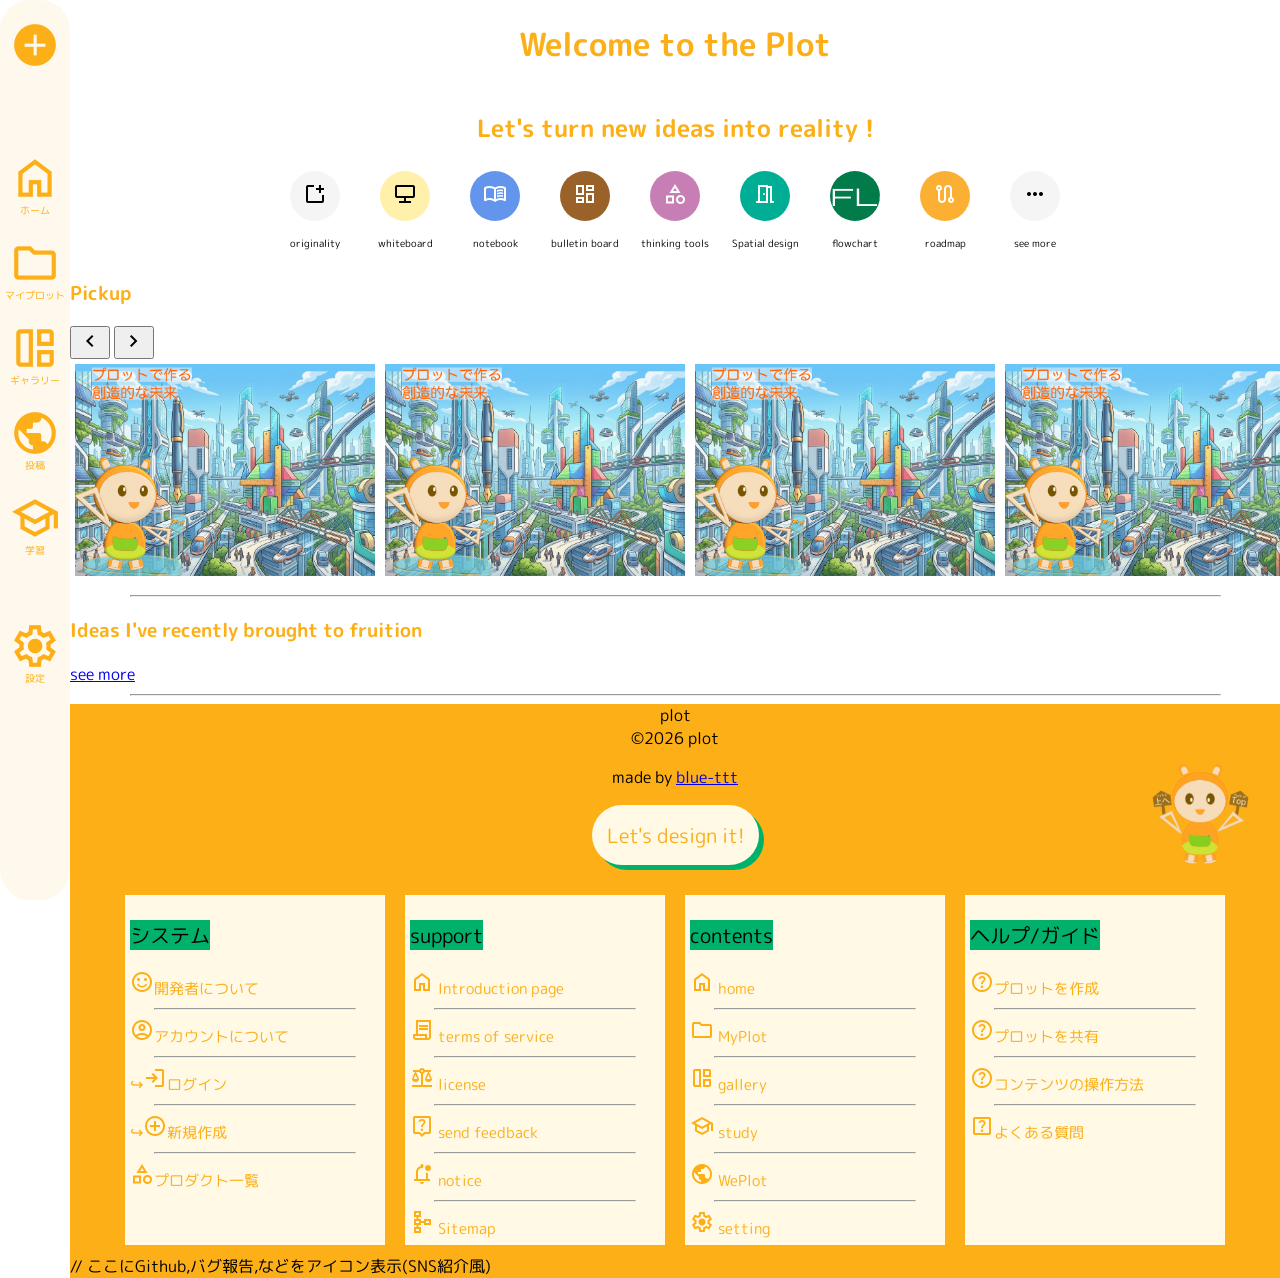
==== index.html @ 829294c9 "Update index.html" ====
<!DOCTYPE html>
<html lang="ja">
<head>
  <meta charset="UTF-8">
  <meta name="viewport" content="width=device-width, initial-scale=1.0">
  <title>plot 誰もが小さなアイディアを大きな創造に</title>
  <link rel="icon" href="https://blue-ttt.github.io/plot/data/plot-icon.ico">
  <link rel="stylesheet" href="https://blue-ttt.github.io/plot/program/style.css">
  <script src="https://blue-ttt.github.io/plot/program/fetch.js"></script>
  <script src="https://blue-ttt.github.io/plot/program/i18n.js"></script>
</head>

<body>
  <nav><div id="navi"></div></nav>
 <div class="allcenter">
  <h1 class="i18n">プロットへようこそ | Welcome to the Plot</h1>
  <h2 class="i18n">新しいアイデアを形にしましょう！ | Let's turn new ideas into reality !</h2>
  <div class="make-new-plots">
   <div class="make-new-plots-BtnAndText"><button class="btn-make-plot make-plot-blank" style="color:#000; background-color:#f5f5f5;"><span class="material-symbols-outlined">new_window</span></button><p class="i18n">空白 | originality</p></div>
   <div class="make-new-plots-BtnAndText"><button class="btn-make-plot make-plot-whiteboard" style="color:#000; background-color:#FFF1AB;"><span class="material-symbols-outlined">jamboard_kiosk</span></button><p class="i18n">ホワイトボード | whiteboard</p></div>
   <div class="make-new-plots-BtnAndText"><button class="btn-make-plot make-plot-whiteboard" style="color:#fff; background-color:#6495ED;"><span class="material-symbols-outlined">menu_book</span></button><p class="i18n">ノート | notebook</p></div>
   <div class="make-new-plots-BtnAndText"><button class="btn-make-plot make-plot-bulletinboard" style="color:#fff; background-color:#9A6229;"><span class="material-symbols-outlined">dashboard</span></button><p class="i18n">掲示板 | bulletin board</p></div>
   <div class="make-new-plots-BtnAndText"><button class="btn-make-plot make-plot-thinkingtools" style="color:#fff; background-color:#C77EB5;"><span class="material-symbols-outlined">category</span></button><p class="i18n">思考ツール | thinking tools</p></div>
   <div class="make-new-plots-BtnAndText"><button class="btn-make-plot make-plot-spacedesign" style="color:#fff; background-color:#00AE95;"><span class="material-symbols-outlined">meeting_room</span></button><p class="i18n">空間デザイン | Spatial design</p></div>
   <div class="make-new-plots-BtnAndText"><button class="btn-make-plot make-plot-thinkingtools" style="color:#fff; background-color:#007B49;"><span class="material-symbols-outlined">flowchart</span></button><p class="i18n">フローチャート | flowchart</p></div>
   <div class="make-new-plots-BtnAndText"><button class="btn-make-plot make-plot-roadmap" style="color:#fff; background-color:#FBB034;"><span class="material-symbols-outlined">route</span></button><p class="i18n">ロードマップ | roadmap</p></div>
   <div class="make-new-plots-BtnAndText"><button class="btn-make-plot make-plot-more" style="color:#000; background-color:#f5f5f5;"><span class="material-symbols-outlined">more_horiz</span></button><p class="i18n">もっと見る | see more</p></div>
  </div>
 </div>
  
  <h3 class="i18n">ピックアップ | Pickup</h3>
  <div class="imgcursor">
    <button class="imgcursor-leftcursor" data-tooltip="前のピックアップへ"><span class="material-symbols-outlined">chevron_left</span></button>
    <button class="imgcursor-rightcursor" data-tooltip="次のピックアップへ"><span class="material-symbols-outlined">chevron_right</span></button>
    <div class="imgcursor-imgs">
    <div class="imgcursor-contents"><a href="https://blue-ttt.github.io/plot/program/footer"><img src="https://blue-ttt.github.io/plot/data/plot-ad1.png"></a></div>
    <div class="imgcursor-contents"><a href="https://blue-ttt.github.io/plot/program/footer"><img src="https://blue-ttt.github.io/plot/data/plot-ad1.png"></a></div>
    <div class="imgcursor-contents"><a href="https://blue-ttt.github.io/plot/program/footer"><img src="https://blue-ttt.github.io/plot/data/plot-ad1.png"></a></div>
    <div class="imgcursor-contents"><a href="https://blue-ttt.github.io/plot/program/footer"><img src="https://blue-ttt.github.io/plot/data/plot-ad1.png"></a></div>
   </div>
  </div>
  <hr style="width:90%;">
  <h3 class="i18n">最近 形にしたアイデア | Ideas I've recently brought to fruition</h3>
  <a href="https://blue-ttt.github.io/plot/myplot.html" class="i18n">もっと見る | see more</a>
  <hr style="width:90%;">
  
   <footer>
    <a href="" data-tooltip="ページ上へ戻る" class="back-to-top"><img src="https://blue-ttt.github.io/plot/data/plot-BackToTop.png" alt="ページ上に戻る" style="width:100px; height:auto;"></a>
    <div id="footer"></div>
   </footer>
 <style>
   body{ margin:0; padding-left:70px;/* navの分開ける */ }
   .allcenter{ display:flex; flex-direction:column; justify-content:center; align-items:center;  }
   .back-to-top{ position:fixed; right:30px; bottom:30px; z-index:240; }
   .btn-make-plot{ border-radius:50%; border:none; font-size:30px; width:50px; aspect-ratio:1/1; padding:0; margin:5px 20px; transition:all 0.2s ease-in-out; }
   .btn-make-plot:hover{ transform:scale(1.1); }
   .make-new-plots-BtnAndText{ flex-direction:column; justify-content:center; padding:0; text-align:center; }
   .make-new-plots{ display:flex; flex-direction:row; padding:0; flex-wrap:wrap; }
   .make-new-plots p{ font-size:10px; }

   .imgcursor-contents img{ width:300px; height:auto; padding:0; margin:5px; }
   .imgcursor-imgs{ display:flex; flex-direction:row; transition:all 0.5s ease-in-out; overflow:hidden; overflow-x:auto; }
   
   footer{ margin:0; padding:0; width:100%; }
   nav{ position:fixed; left:0; margin:0; position:fixed; }
    
  @media(max-width:768px){
    body{ padding-left:0; padding-bottom:50px;/*navの左余白を消し,下に作る*/ }
    nav{ bottom:40px; width:100vw; height:50px; position: fixed; }
    .back-to-top{ position:fixed; right:10px; bottom:35px; z-index:240; }
    }
  </style>
</body>
</html>
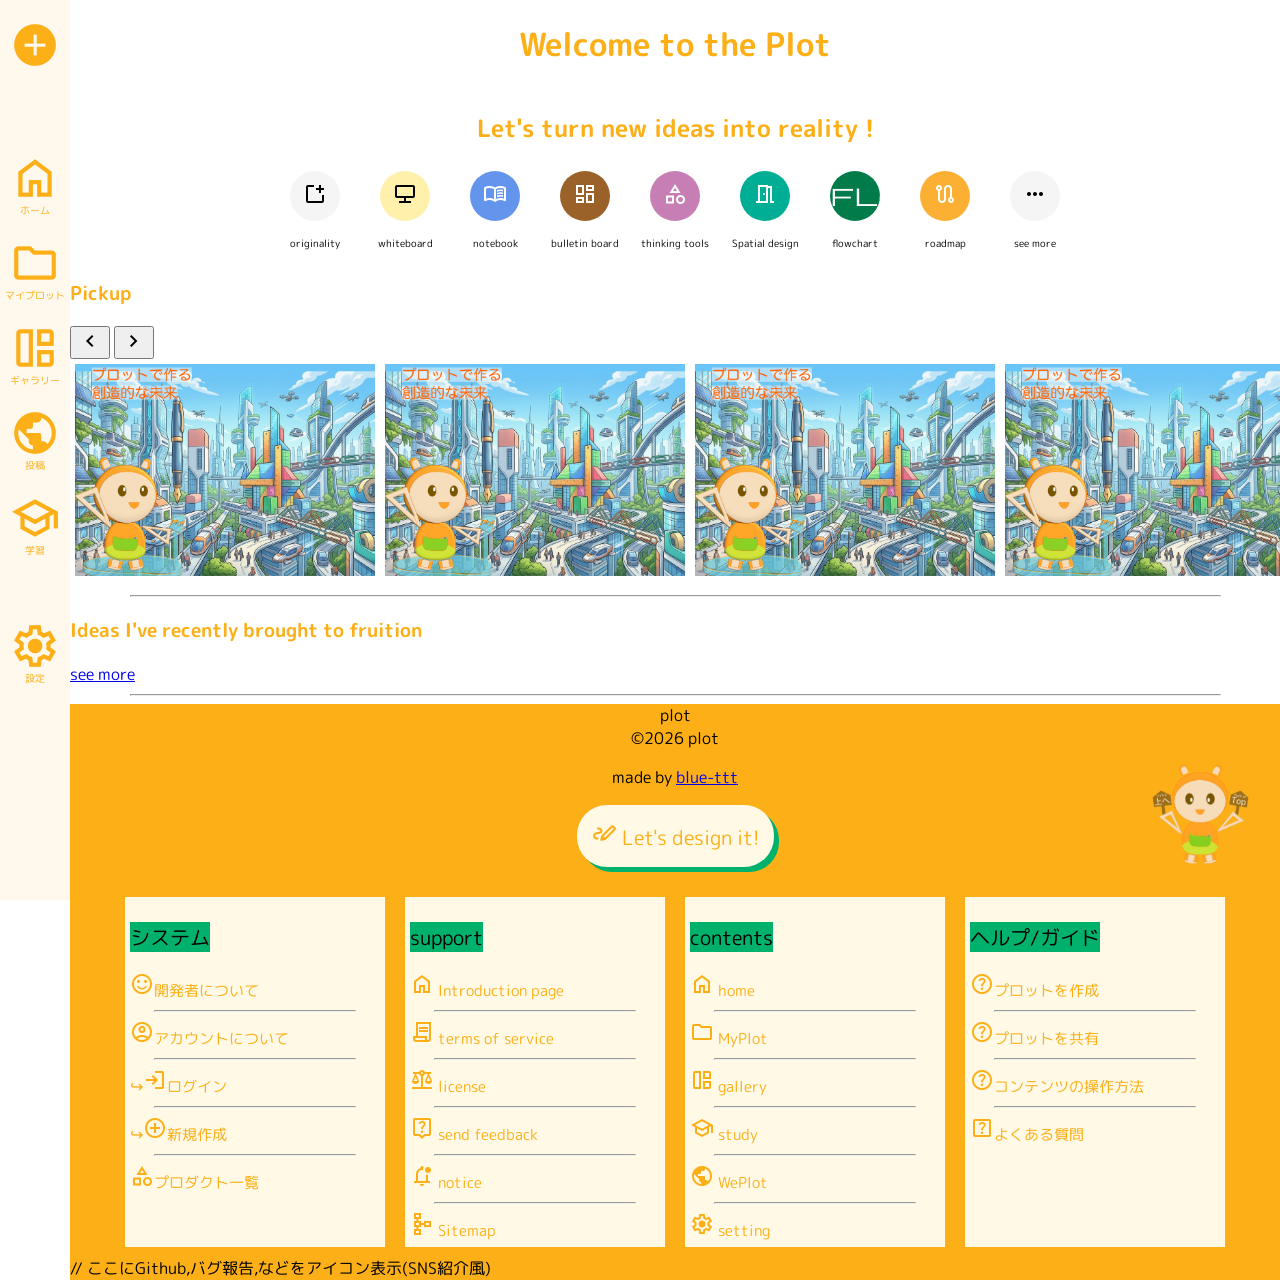
==== commit 08ad3895: "Update index.html" ====
--- a/index.html
+++ b/index.html
@@ -62,7 +62,7 @@
    .imgcursor-imgs{ display:flex; flex-direction:row; transition:all 0.5s ease-in-out; overflow:hidden; overflow-x:auto; }
    
    footer{ margin:0; padding:0; width:100%; }
-   nav{ position:fixed; left:0; margin:0; position:fixed; }
+   nav{ position:fixed; left:0; margin:0; }
     
   @media(max-width:768px){
     body{ padding-left:0; padding-bottom:50px;/*navの左余白を消し,下に作る*/ }
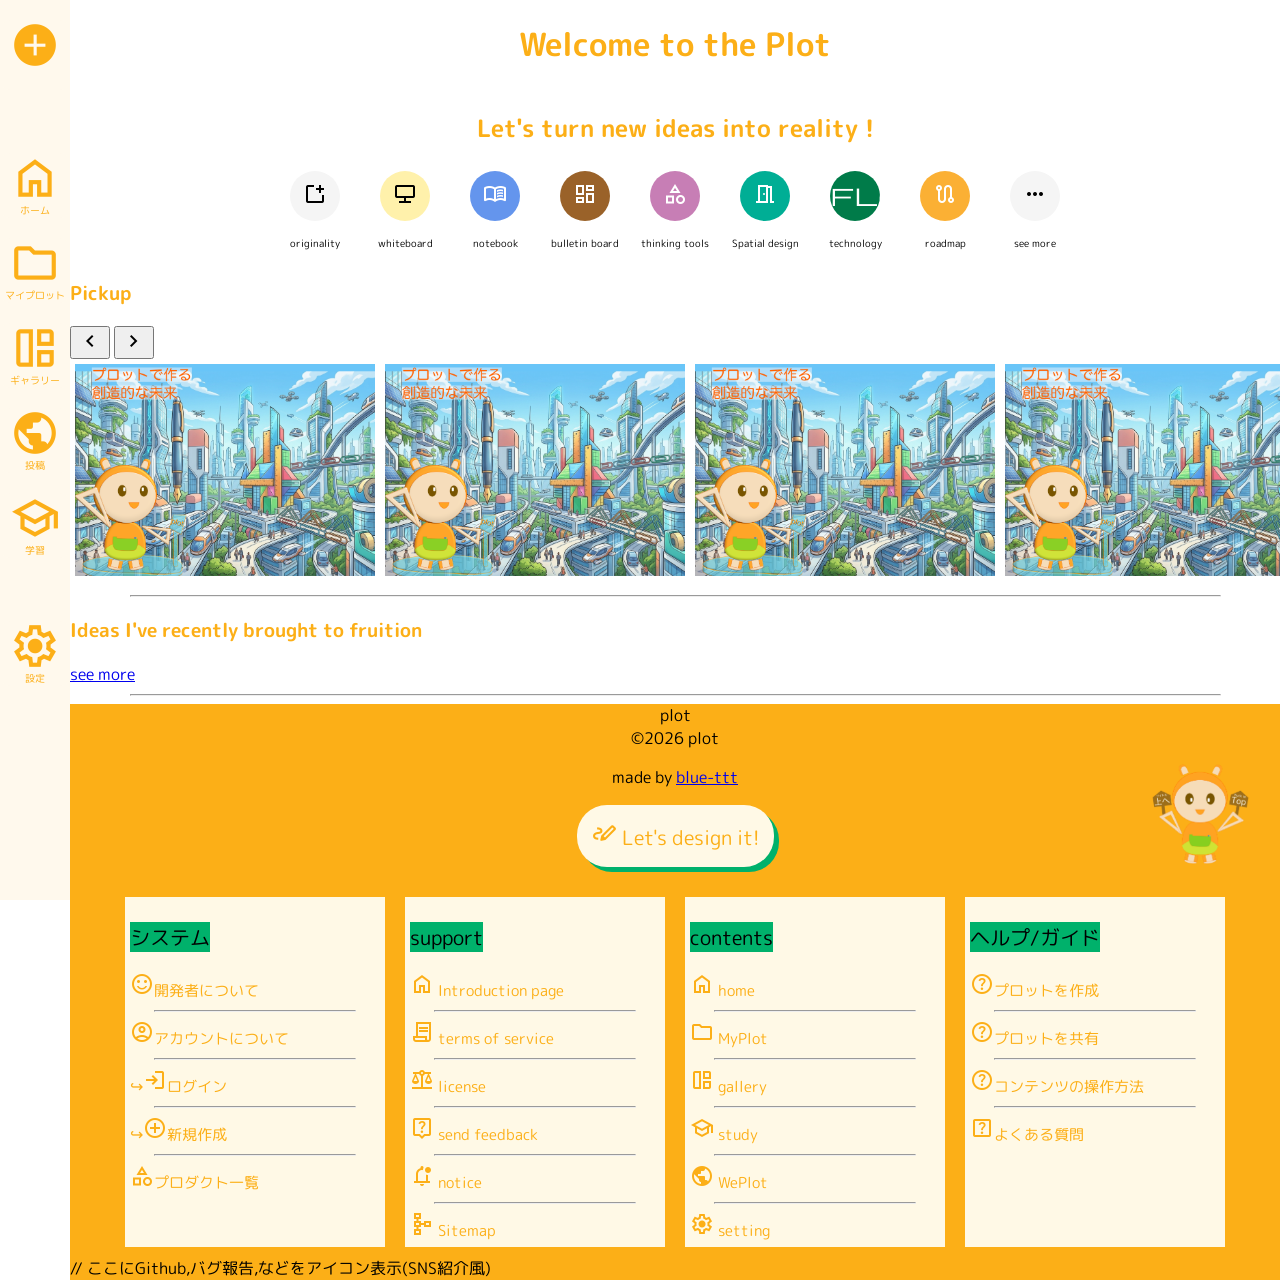
==== commit 1d50bb13: "Update index.html" ====
--- a/index.html
+++ b/index.html
@@ -22,7 +22,7 @@
    <div class="make-new-plots-BtnAndText"><button class="btn-make-plot make-plot-bulletinboard" style="color:#fff; background-color:#9A6229;"><span class="material-symbols-outlined">dashboard</span></button><p class="i18n">掲示板 | bulletin board</p></div>
    <div class="make-new-plots-BtnAndText"><button class="btn-make-plot make-plot-thinkingtools" style="color:#fff; background-color:#C77EB5;"><span class="material-symbols-outlined">category</span></button><p class="i18n">思考ツール | thinking tools</p></div>
    <div class="make-new-plots-BtnAndText"><button class="btn-make-plot make-plot-spacedesign" style="color:#fff; background-color:#00AE95;"><span class="material-symbols-outlined">meeting_room</span></button><p class="i18n">空間デザイン | Spatial design</p></div>
-   <div class="make-new-plots-BtnAndText"><button class="btn-make-plot make-plot-thinkingtools" style="color:#fff; background-color:#007B49;"><span class="material-symbols-outlined">flowchart</span></button><p class="i18n">フローチャート | flowchart</p></div>
+   <div class="make-new-plots-BtnAndText"><button class="btn-make-plot make-plot-thinkingtools" style="color:#fff; background-color:#007B49;"><span class="material-symbols-outlined">flowchart</span></button><p class="i18n">技術 | technology</p></div>
    <div class="make-new-plots-BtnAndText"><button class="btn-make-plot make-plot-roadmap" style="color:#fff; background-color:#FBB034;"><span class="material-symbols-outlined">route</span></button><p class="i18n">ロードマップ | roadmap</p></div>
    <div class="make-new-plots-BtnAndText"><button class="btn-make-plot make-plot-more" style="color:#000; background-color:#f5f5f5;"><span class="material-symbols-outlined">more_horiz</span></button><p class="i18n">もっと見る | see more</p></div>
   </div>
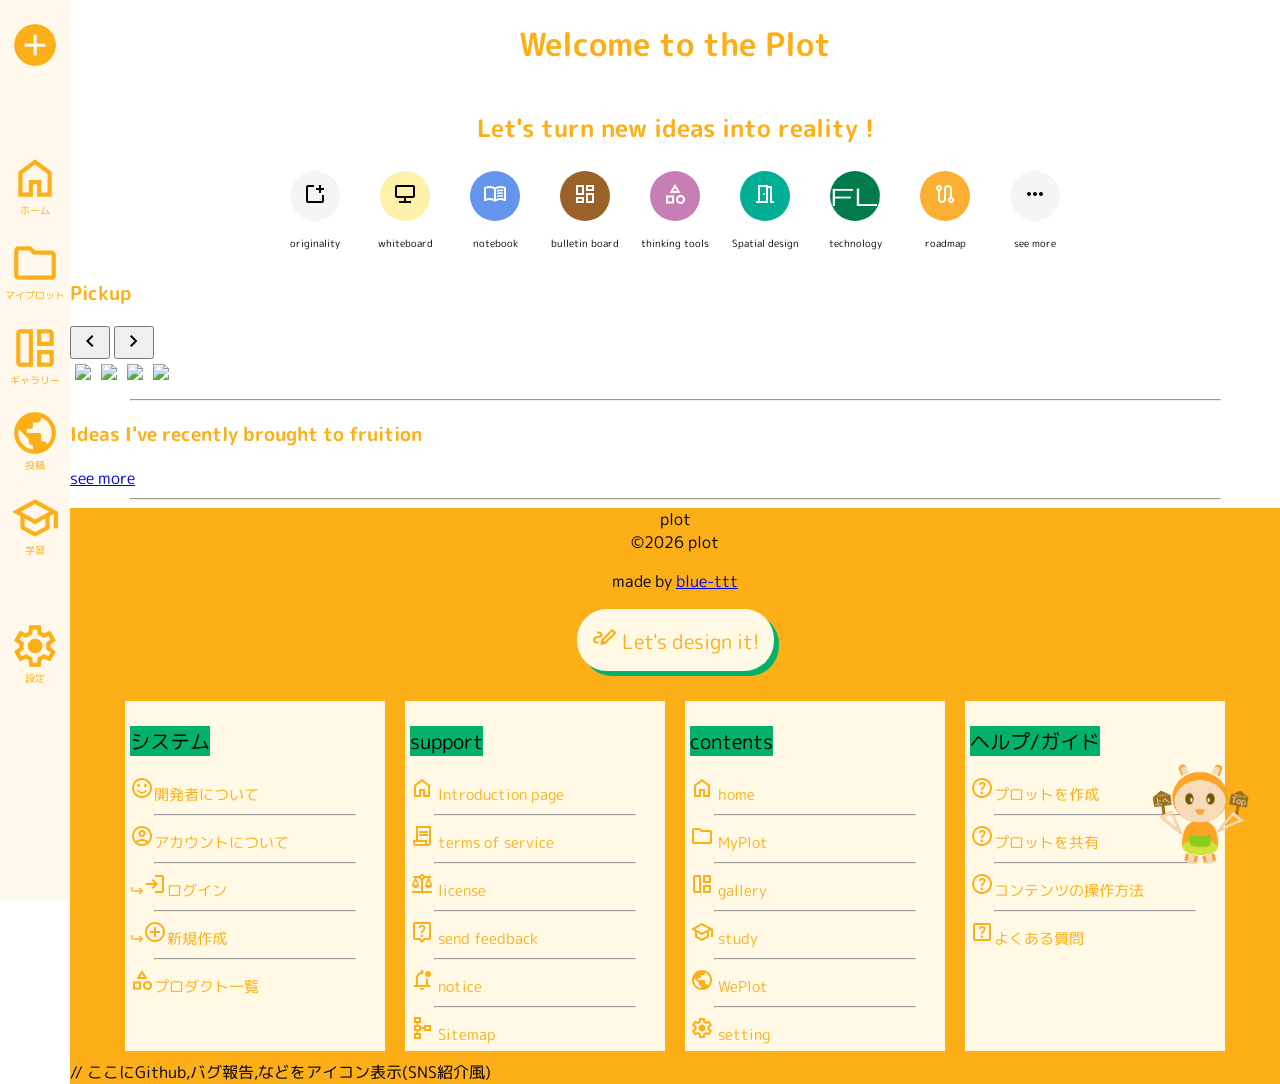
==== commit fc405a44: "アイコンの調節" ====
--- a/index.html
+++ b/index.html
@@ -4,7 +4,7 @@
   <meta charset="UTF-8">
   <meta name="viewport" content="width=device-width, initial-scale=1.0">
   <title>plot 誰もが小さなアイディアを大きな創造に</title>
-  <link rel="icon" href="https://blue-ttt.github.io/plot/data/plot-icon.ico">
+  <link rel="icon" href="https://blue-ttt.github.io/plot/data/plot-icon.png">
   <link rel="stylesheet" href="https://blue-ttt.github.io/plot/program/style.css">
   <script src="https://blue-ttt.github.io/plot/program/fetch.js"></script>
   <script src="https://blue-ttt.github.io/plot/program/i18n.js"></script>
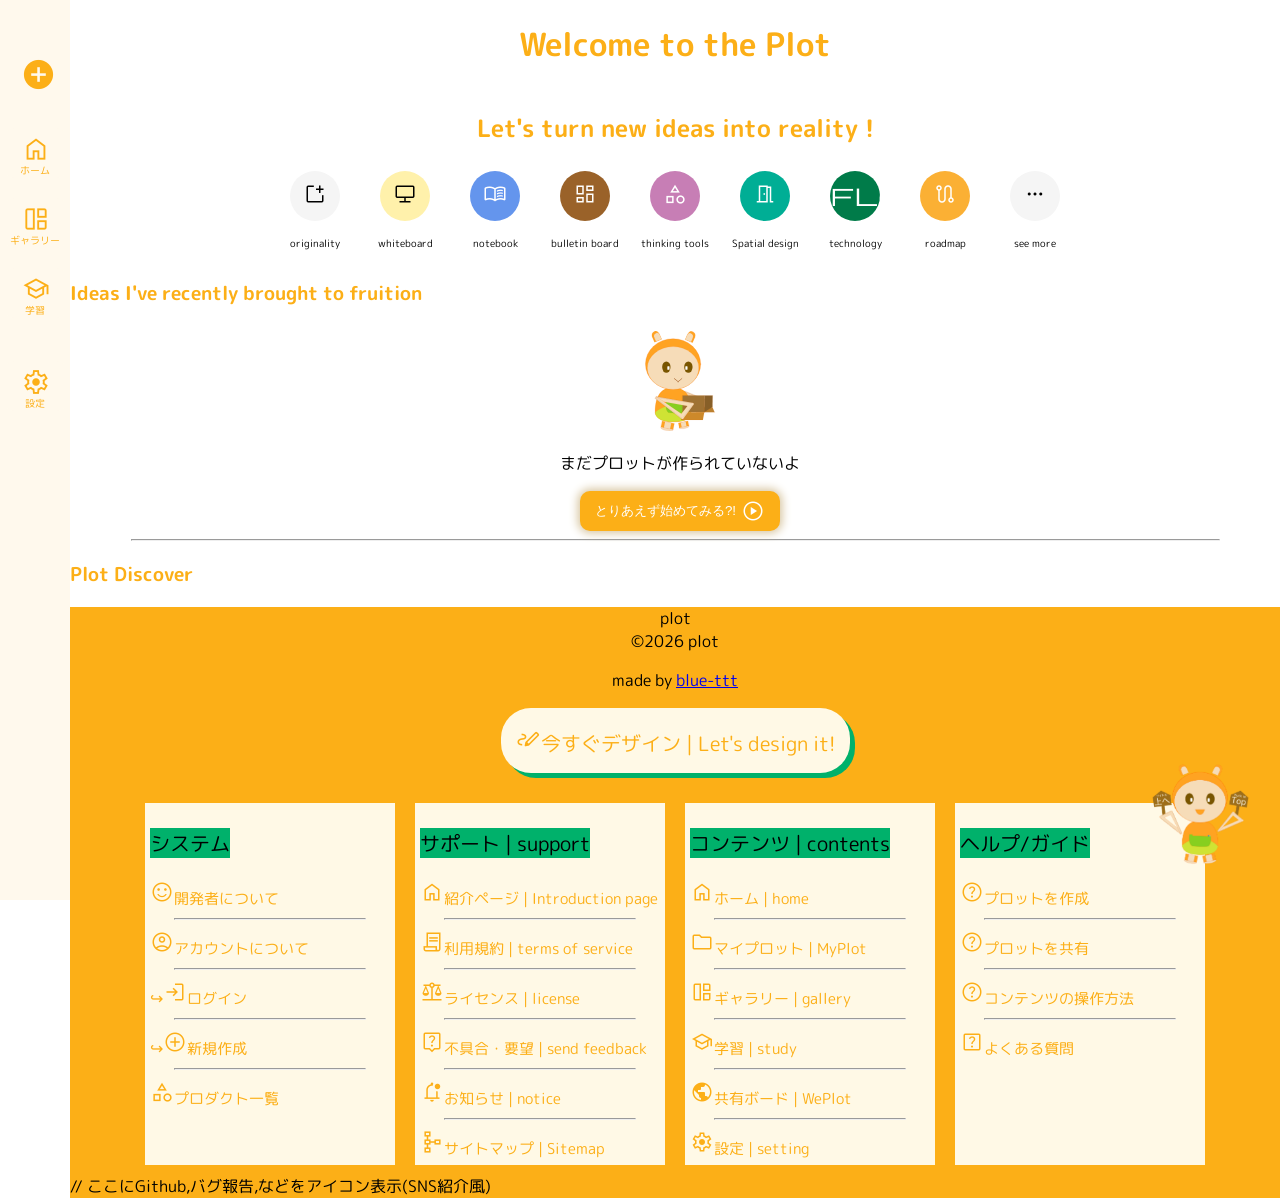
==== commit 335a9907: "フォルダー構造の改善(整理)と、素材の追加、デザインの改善" ====
--- a/index.html
+++ b/index.html
@@ -4,51 +4,11 @@
   <meta charset="UTF-8">
   <meta name="viewport" content="width=device-width, initial-scale=1.0">
   <title>plot 誰もが小さなアイディアを大きな創造に</title>
-  <link rel="icon" href="https://blue-ttt.github.io/plot/data/plot-icon.png">
-  <link rel="stylesheet" href="https://blue-ttt.github.io/plot/program/style.css">
-  <script src="https://blue-ttt.github.io/plot/program/fetch.js"></script>
-  <script src="https://blue-ttt.github.io/plot/program/i18n.js"></script>
-</head>
-
-<body>
-  <nav><div id="navi"></div></nav>
- <div class="allcenter">
-  <h1 class="i18n">プロットへようこそ | Welcome to the Plot</h1>
-  <h2 class="i18n">新しいアイデアを形にしましょう！ | Let's turn new ideas into reality !</h2>
-  <div class="make-new-plots">
-   <div class="make-new-plots-BtnAndText"><button class="btn-make-plot make-plot-blank" style="color:#000; background-color:#f5f5f5;"><span class="material-symbols-outlined">new_window</span></button><p class="i18n">空白 | originality</p></div>
-   <div class="make-new-plots-BtnAndText"><button class="btn-make-plot make-plot-whiteboard" style="color:#000; background-color:#FFF1AB;"><span class="material-symbols-outlined">jamboard_kiosk</span></button><p class="i18n">ホワイトボード | whiteboard</p></div>
-   <div class="make-new-plots-BtnAndText"><button class="btn-make-plot make-plot-whiteboard" style="color:#fff; background-color:#6495ED;"><span class="material-symbols-outlined">menu_book</span></button><p class="i18n">ノート | notebook</p></div>
-   <div class="make-new-plots-BtnAndText"><button class="btn-make-plot make-plot-bulletinboard" style="color:#fff; background-color:#9A6229;"><span class="material-symbols-outlined">dashboard</span></button><p class="i18n">掲示板 | bulletin board</p></div>
-   <div class="make-new-plots-BtnAndText"><button class="btn-make-plot make-plot-thinkingtools" style="color:#fff; background-color:#C77EB5;"><span class="material-symbols-outlined">category</span></button><p class="i18n">思考ツール | thinking tools</p></div>
-   <div class="make-new-plots-BtnAndText"><button class="btn-make-plot make-plot-spacedesign" style="color:#fff; background-color:#00AE95;"><span class="material-symbols-outlined">meeting_room</span></button><p class="i18n">空間デザイン | Spatial design</p></div>
-   <div class="make-new-plots-BtnAndText"><button class="btn-make-plot make-plot-thinkingtools" style="color:#fff; background-color:#007B49;"><span class="material-symbols-outlined">flowchart</span></button><p class="i18n">技術 | technology</p></div>
-   <div class="make-new-plots-BtnAndText"><button class="btn-make-plot make-plot-roadmap" style="color:#fff; background-color:#FBB034;"><span class="material-symbols-outlined">route</span></button><p class="i18n">ロードマップ | roadmap</p></div>
-   <div class="make-new-plots-BtnAndText"><button class="btn-make-plot make-plot-more" style="color:#000; background-color:#f5f5f5;"><span class="material-symbols-outlined">more_horiz</span></button><p class="i18n">もっと見る | see more</p></div>
-  </div>
- </div>
-  
-  <h3 class="i18n">ピックアップ | Pickup</h3>
-  <div class="imgcursor">
-    <button class="imgcursor-leftcursor" data-tooltip="前のピックアップへ"><span class="material-symbols-outlined">chevron_left</span></button>
-    <button class="imgcursor-rightcursor" data-tooltip="次のピックアップへ"><span class="material-symbols-outlined">chevron_right</span></button>
-    <div class="imgcursor-imgs">
-    <div class="imgcursor-contents"><a href="https://blue-ttt.github.io/plot/program/footer"><img src="https://blue-ttt.github.io/plot/data/plot-ad1.png"></a></div>
-    <div class="imgcursor-contents"><a href="https://blue-ttt.github.io/plot/program/footer"><img src="https://blue-ttt.github.io/plot/data/plot-ad1.png"></a></div>
-    <div class="imgcursor-contents"><a href="https://blue-ttt.github.io/plot/program/footer"><img src="https://blue-ttt.github.io/plot/data/plot-ad1.png"></a></div>
-    <div class="imgcursor-contents"><a href="https://blue-ttt.github.io/plot/program/footer"><img src="https://blue-ttt.github.io/plot/data/plot-ad1.png"></a></div>
-   </div>
-  </div>
-  <hr style="width:90%;">
-  <h3 class="i18n">最近 形にしたアイデア | Ideas I've recently brought to fruition</h3>
-  <a href="https://blue-ttt.github.io/plot/myplot.html" class="i18n">もっと見る | see more</a>
-  <hr style="width:90%;">
-  
-   <footer>
-    <a href="" data-tooltip="ページ上へ戻る" class="back-to-top"><img src="https://blue-ttt.github.io/plot/data/plot-BackToTop.png" alt="ページ上に戻る" style="width:100px; height:auto;"></a>
-    <div id="footer"></div>
-   </footer>
- <style>
+  <link rel="icon" href="data/plot-icon.png">
+  <link rel="stylesheet" href="program/style.css">
+  <script src="program/fetch.js"></script>
+  <script src="program/i18n.js"></script>
+  <style>
    body{ margin:0; padding-left:70px;/* navの分開ける */ }
    .allcenter{ display:flex; flex-direction:column; justify-content:center; align-items:center;  }
    .back-to-top{ position:fixed; right:30px; bottom:30px; z-index:240; }
@@ -58,11 +18,9 @@
    .make-new-plots{ display:flex; flex-direction:row; padding:0; flex-wrap:wrap; }
    .make-new-plots p{ font-size:10px; }
 
-   .imgcursor-contents img{ width:300px; height:auto; padding:0; margin:5px; }
-   .imgcursor-imgs{ display:flex; flex-direction:row; transition:all 0.5s ease-in-out; overflow:hidden; overflow-x:auto; }
-   
-   footer{ margin:0; padding:0; width:100%; }
-   nav{ position:fixed; left:0; margin:0; }
+   .noplot{ margin: 5px; width:100%; display:flex; flex-direction: column; justify-content:center; align-items: center; }
+   .noplot img{ width:100px; height:100px; margin:5px; padding:0; }
+   .noplot button{ width:200px; height:40px; background-color:#FCAF17; color:#fff; border:none; box-shadow:0 0 10px 2px #d5c29b; border-radius:10px; display:flex; flex-direction:row; justify-content:center; align-items:center; }
     
   @media(max-width:768px){
     body{ padding-left:0; padding-bottom:50px;/*navの左余白を消し,下に作る*/ }
@@ -70,5 +28,43 @@
     .back-to-top{ position:fixed; right:10px; bottom:35px; z-index:240; }
     }
   </style>
+</head>
+<body>
+  <nav><div id="navi"></div></nav>
+ <div class="allcenter">
+  <h1 class="i18n">プロットへようこそ | Welcome to the Plot</h1>
+  <h2 class="i18n">新しいアイデアを形にしましょう！ | Let's turn new ideas into reality !</h2>
+  <div class="make-new-plots">
+   <div class="make-new-plots-BtnAndText"><button class="btn-make-plot make-plot-blank" style="color:#000; background-color:#f5f5f5;"><icon class="btn">new_window</icon></button><p class="i18n">空白 | originality</p></div>
+   <div class="make-new-plots-BtnAndText"><button class="btn-make-plot make-plot-whiteboard" style="color:#000; background-color:#FFF1AB;"><icon class="btn">jamboard_kiosk</icon></button><p class="i18n">ホワイトボード | whiteboard</p></div>
+   <div class="make-new-plots-BtnAndText"><button class="btn-make-plot make-plot-whiteboard" style="color:#fff; background-color:#6495ED;"><icon class="btn">menu_book</icon></button><p class="i18n">ノート | notebook</p></div>
+   <div class="make-new-plots-BtnAndText"><button class="btn-make-plot make-plot-bulletinboard" style="color:#fff; background-color:#9A6229;"><icon class="btn">dashboard</icon></button><p class="i18n">掲示板 | bulletin board</p></div>
+   <div class="make-new-plots-BtnAndText"><button class="btn-make-plot make-plot-thinkingtools" style="color:#fff; background-color:#C77EB5;"><icon class="btn">category</icon></button><p class="i18n">思考ツール | thinking tools</p></div>
+   <div class="make-new-plots-BtnAndText"><button class="btn-make-plot make-plot-spacedesign" style="color:#fff; background-color:#00AE95;"><icon class="btn">meeting_room</icon></button><p class="i18n">空間デザイン | Spatial design</p></div>
+   <div class="make-new-plots-BtnAndText"><button class="btn-make-plot make-plot-thinkingtools" style="color:#fff; background-color:#007B49;"><icon class="btn">flowchart</icon></button><p class="i18n">技術 | technology</p></div>
+   <div class="make-new-plots-BtnAndText"><button class="btn-make-plot make-plot-roadmap" style="color:#fff; background-color:#FBB034;"><icon class="btn">route</icon></button><p class="i18n">ロードマップ | roadmap</p></div>
+   <div class="make-new-plots-BtnAndText"><button class="btn-make-plot make-plot-more" style="color:#000; background-color:#f5f5f5;"><icon class="btn">more_horiz</icon></button><p class="i18n">もっと見る | see more</p></div>
+  </div>
+ </div>
+  
+  <h3 class="i18n">最近 形にしたアイデア | Ideas I've recently brought to fruition</h3>
+  <div id="MyPlots"><div id="noPlot" class="noplot"><img src="data/plot-none.svg"></img><p>まだプロットが作られていないよ</p><button>とりあえず始めてみる?!<icon class="btn" style="margin-left: 5px;">play_circle</icon></button></div></div>
+
+  <hr style="width:90%;">
+  <h3>Plot Discover</h3>
+  
+   <footer>
+    <a href="" data-tooltip="ページ上へ戻る" class="back-to-top"><img src="data/plot-BackToTop.png" alt="ページ上に戻る" style="width:100px; height:auto;"></a>
+    <div id="footer"></div>
+   </footer>
+ <script>
+  const MyPlot_data = '';
+  if (MyPlot_data){
+
+  } else {
+    document.getElementById('noPlot').style.display = 'flex';
+  };
+  i18nStart();
+ </script>
 </body>
 </html>
--- a/program/style.css
+++ b/program/style.css
@@ -0,0 +1,56 @@
+@import url('https://fonts.googleapis.com/css2?family=M+PLUS+Rounded+1c&display=swap');
+@import url('https://fonts.googleapis.com/css2?family=Material+Symbols+Outlined:opsz,wght,FILL,GRAD@20..48,100..700,0..1,-50..200&display=block');
+
+body{ font-family: "M PLUS Rounded 1c", sans-serif; color:#000;}
+button{ cursor:pointer; }
+input:focus, select:focus{ border:1px solid #FCAF17; }
+:focus-visible { outline: 1px solid #FCAF17 !important; border: none !important; }
+:root{ --background-color:#fff; --hover:#e0e0e0bf; --color:#000; --shadow:#afafaf; --yellowback:#FFF9E6; --yellow-hover:#f2e9d7; }
+*, *::before, *::after{ box-sizing: border-box; }
+
+.material-symbols-outlined { font-variation-settings:'FILL' 0, 'wght' 400, 'GRAD' 0, 'opsz' 24; padding:0; margin:0; }
+.material-symbols-outlined.fill { font-variation-settings:'FILL' 1, 'wght' 400, 'GRAD' 0, 'opsz' 24; padding:0; margin:0; }
+.text-link a{ color:#FCAF17; text-decoration:none; }
+.text-link a:hover{ text-decoration:underline; }
+.text-link a:active{ text-decoration:underline; background-color:#bdbdbd;}
+a.text-link{ color:#FCAF17; text-decoration:none; }
+a.text-link:hover{ text-decoration:underline; }
+a.text-link:active{ text-decoration:underline; background-color:#bdbdbd;}
+/* アイコン */
+icon{ display: inline-block; font-family: 'Material Symbols Outlined'; font-size: 24px; font-variation-settings:'FILL' 0, 'wght' 300, 'GRAD' 0, 'opsz' 24; }
+icon.btn{ cursor: pointer; }
+icon.fill{ font-variation-settings: 'FILL' 1; }
+/* 詳細画面 */
+InfoCade{ display: flex; flex-direction: column; align-items: center; justify-content: center; padding: 5px; margin: 0; background-color: var(--background-color); color: var(--color); }
+
+
+h1, h2, h3{ color:#FCAF17;}
+.maincolor{ color:#FCAF17; }
+
+/* 実行しますか？ はい/いいえ のやつ */
+.QuestionCade{ background-color:#fff; width:300px; height:300px; z-index:500; position:fixed; top:calc(50% - 150px); left:calc(50% - 150px); }
+.btn-QuestionDo{ background-color:#FCAF17; border:1px solid #000; width:100px; height:30px; }
+.btn-QuestionDo:active{ transform:scale(0.9); }
+.btn-QuestionCancel{ background-color:#fff; border:1px solid #000; width:100px; height:30px; }
+.btn-QuestionCancel:active{ background-color:#f5f5f5; transform:scale(0.9); }
+
+/* 閉じるボタン */
+.btn-close{ width:50px; height:50px; position: 0; margin: 0; color: var(--color); border-radius:50%; background:none; border:none; align-items:center; justify-content:center; }
+.btn-close:hover{ background-color:var(--hover); }
+/* 戻るボタン */
+.btn-back{ background:none; border:none; border-radius:5px; width:80px; height:40px; color: var(--color); padding:0; margin:0; display:flex; flex-direction:row; align-items:center; justify-content:center; }
+.btn-back:hover{ background-color:var(--hover); }
+.btn-delete:hover{ background-color: #f0d3ce !important; }
+
+/* スクロールバーを非表示にする */
+.scrollbar-hidden{ scrollbar-width: none;/* Fierfox用 */ -ms-overflow-style: none;/* IE,Edgs用 */ }
+.scrollbar-hidden::-webkit-scrollbar{ display:none; }/* chrome,safari,Opera用 */
+
+/* ツールチップ */
+[tooltip]::after{content: attr(tooltip); /* tooltipの内容を表示 */ position: fixed;
+    top:0; left:0; transform: translate(calc(var(--mouse-x) * 1px - 50% + 10px), calc(var(--mouse-y) * 1px - 50% + var(--UpOrUnder) ));
+    visibility: hidden; display: flex; flex-direction:row; justify-content:center; align-items:center; flex-wrap: nowrap; color:#fff; font-size:10px; background-color:#00000080; width: max-content; height:20px; padding:2px 5px; border-radius: 10px; z-index:1000; }
+[tooltip]:hover::after { opacity: 1; visibility: visible; }
+/* ダークモード */
+body.dark-screen{ --background-color:#373331 !important; --hover:#8A8C8E; --color:#fff !important; --shadow:#afafaf !important; --yellowback:#a49983; --yellow-hover:#827d72 !important; }
+body.dark-screen .btn-delete:hover{ background-color: #b70000 !important; }
